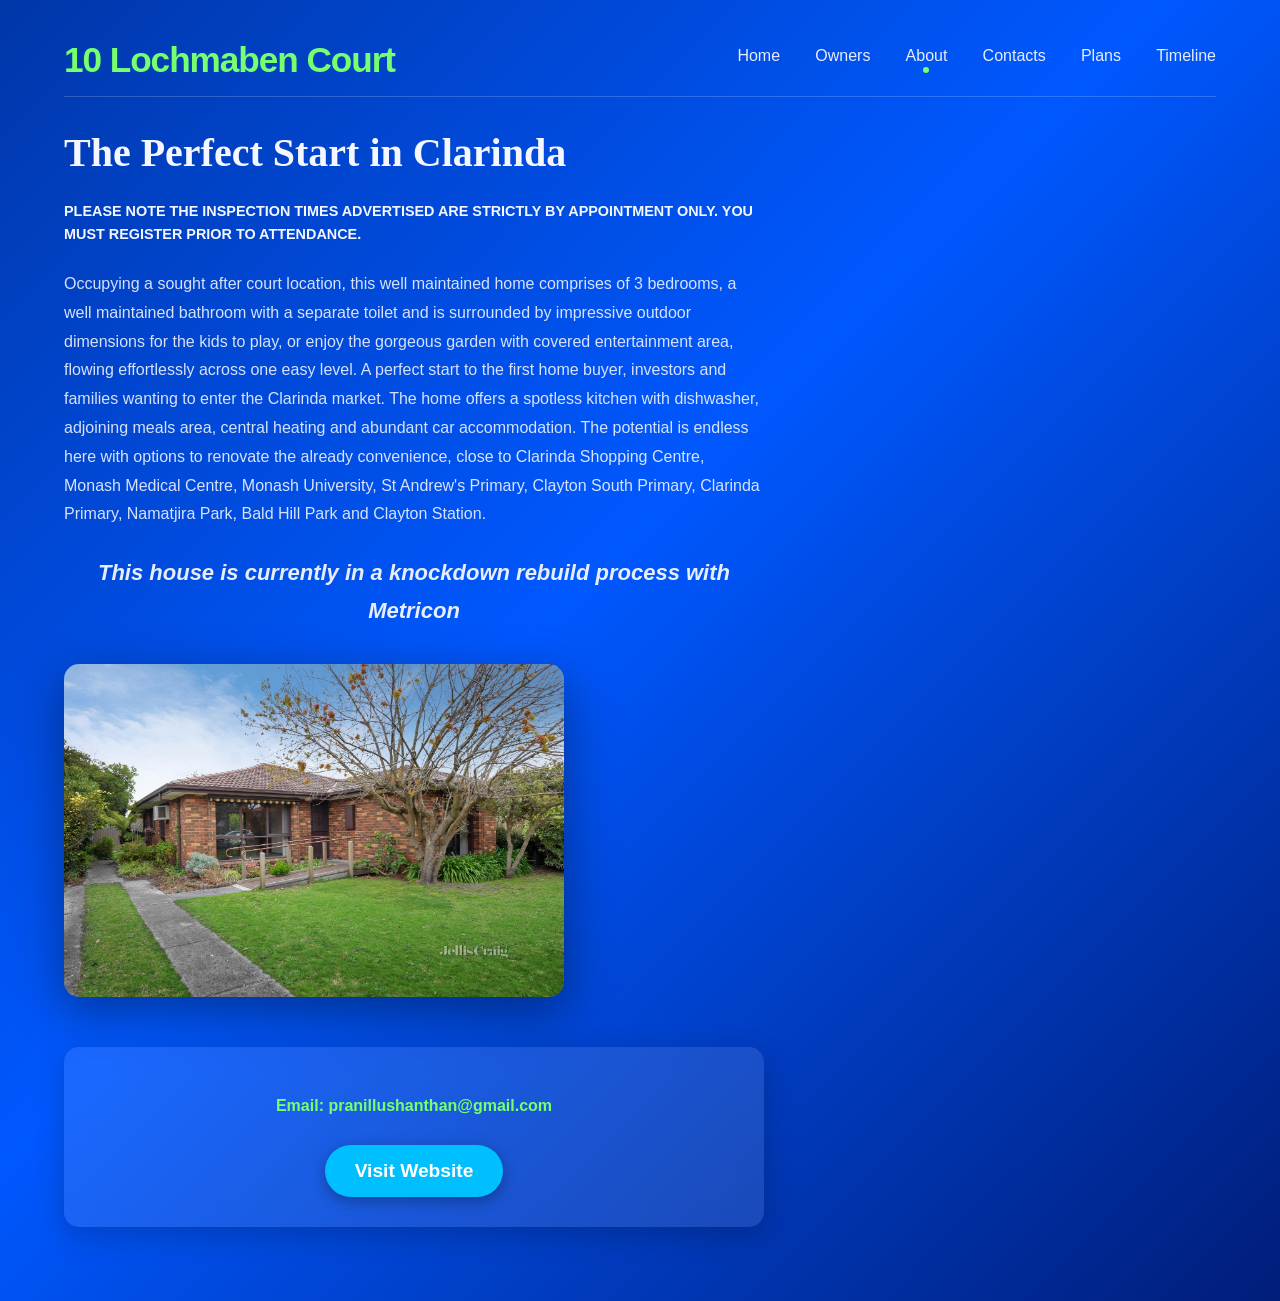
==== about.html @ 0188721f "Add files via upload" ====
<!doctype html>
<html lang="en">
  <head>
    <meta charset="UTF-8" />
    <meta name="viewport" content="width=device-width, initial-scale=1.0" />
    <title>About - 10 Lochmaben Court</title>
    <link rel="stylesheet" href="style.css" />
  </head>
  <body>
    <div class="main">
      <!-- Navigation Bar Section -->
      <header class="navbar">
        <div class="icon">
          <h1 class="title">10 Lochmaben Court</h1>
        </div>

        <nav class="menu">
          <ul>
            <li><a href="index.html">Home</a></li>
            <li><a href="Owners.html">Owners</a></li>
            <!-- The active class must be here on the About page -->
            <li class="active"><a href="about.html">About</a></li>
            <li><a href="Contact.html">Contacts</a></li>
            <li><a href="Plans.html">Plans</a></li>
            <li><a href="Timeline.html">Timeline</a></li>
          </ul>
        </nav>
      </header>

      <!-- Listing Block Summary -->
      <div class="property-listing">
        <h2 class="property-title">The Perfect Start in Clarinda</h2>
        <p class="property-note">
          PLEASE NOTE THE INSPECTION TIMES ADVERTISED ARE STRICTLY BY
          APPOINTMENT ONLY. YOU MUST REGISTER PRIOR TO ATTENDANCE.
        </p>
        <p class="property-description">
          Occupying a sought after court location, this well maintained home
          comprises of 3 bedrooms, a well maintained bathroom with a separate
          toilet and is surrounded by impressive outdoor dimensions for the kids
          to play, or enjoy the gorgeous garden with covered entertainment area,
          flowing effortlessly across one easy level. A perfect start to the
          first home buyer, investors and families wanting to enter the Clarinda
          market. The home offers a spotless kitchen with dishwasher, adjoining
          meals area, central heating and abundant car accommodation. The
          potential is endless here with options to renovate the already
          convenience, close to Clarinda Shopping Centre, Monash Medical Centre,
          Monash University, St Andrew's Primary, Clayton South Primary,
          Clarinda Primary, Namatjira Park, Bald Hill Park and Clayton Station.
        </p>

        <p class="subtitle">
          <em>
            <strong
              >This house is currently in a knockdown rebuild process with
              Metricon</strong
            >
          </em>
        </p>

        <img
          src="home 3.jpg"
          class="image"
          alt="10 Lochmaben Court Property Overview View"
          sizes="(max-width: 768px) 100vw, 700px"
          srcset="home 3.jpg 700w, home 3.jpg 1400w"
        />

        <div class="contact-card">
    <div class="addresses">

    </div>
    <p class="email">
        <strong>Email:</strong> <a href="mailto:pranillushanthan@gmail.com">pranillushanthan@gmail.com</a>
    </p>
    <div class="button-container">
        <a href="Website.html" class="visit-website">Visit Website</a>
    </div>
</div>
              </p>
  </body>
</html>
---- style.css ----
* {
  margin: 0;
  padding: 0;
  box-sizing: border-box;
}

body {
  min-height: 100vh;
  background: linear-gradient(135deg, #0037a9 0%, #0058ff 45%, #001d7a 100%);
  color: #f4f7ff;
  font-family: "Segoe UI", Tahoma, Geneva, Verdana, sans-serif;
}

img {
  border-radius: 15px;
  width: 100%;
  max-width: 500px;
  height: auto;
  display: block;
  box-shadow: 0 15px 50px rgba(0, 0, 0, 0.4);
}

.main {
  max-width: 1200px;
  margin: 0 auto;
  padding: 1.5rem;
}

.navbar {
  display: flex;
  align-items: center;
  justify-content: space-between;
  gap: 2rem;
  padding: 1rem 0;
  border-bottom: 1px solid rgba(255, 255, 255, 0.18);
}

.title {
  font-size: clamp(2.2rem, 2.5vw, 4rem);
  color: #76ff6e;
  letter-spacing: -0.03em;
  margin: 0;
}

.menu ul {
  list-style: none;
  display: flex;
  gap: 2.2rem;
  margin: 0;
  padding: 0;
}

.menu ul li {
  position: relative;
  padding-bottom: 0.5rem;
}

.menu ul li a {
  color: rgba(255, 255, 255, 0.9);
  text-decoration: none;
  font-size: 1rem;
  display: inline-block;
  transition:
    color 0.25s ease,
    transform 0.25s ease;
}

.menu ul li a:hover {
  color: #00f7ff;
  transform: translateY(-1px);
}

.menu ul li.active::after {
  content: "";
  position: absolute;
  bottom: 0;
  left: 50%;
  transform: translateX(-50%);
  width: 6px;
  height: 6px;
  background-color: #76ff6e;
  border-radius: 50%;
}

.hero {
  margin-top: 3rem;
  padding: 3rem 2.5rem;
  background: rgba(108, 155, 99, 0.95);
  border: 1px solid rgba(255, 255, 255, 0.2);
  border-radius: 2rem;
  -webkit-backdrop-filter: blur(14px);
  backdrop-filter: blur(14px);
  box-shadow: 0 28px 80px rgba(0, 0, 0, 0.18);

  display: flex;
  flex-direction: column;
  align-items: center;
  justify-content: center;

  text-align: center;
}

.eyebrow {
  font-size: 0.85rem;
  letter-spacing: 0.22em;
  text-transform: uppercase;
  color: #c1d7ff;
  margin-bottom: 1rem;
}

.hero h2 {
  width: 100%;
  font-size: clamp(2rem, 3vw, 3rem);
  line-height: 1.3;
  font-weight: 700;
  color: #ffffff;
  margin: 0 auto 1.5rem;
  text-align: center;
}

.subtitle {
  max-width: 750px;
  margin: 0 auto 2rem;
  font-size: 1.35rem;
  line-height: 1.7;
  color: rgba(255, 255, 255, 0.9);
  text-align: center;
}

.primary-btn {
  display: inline-block;
  padding: 1rem 2rem;
  background: #001ee3;
  color: #ffffff;
  text-decoration: none;
  font-weight: 700;
  border-radius: 999px;
  transition: all 0.3s ease;
}

.primary-btn:hover {
  background: #1446ff;
  transform: translateY(-2px);
}

@media (max-width: 768px) {
  .hero {
    padding: 2rem 1.5rem;
  }

  .hero h2 {
    font-size: 2rem;
  }

  .subtitle {
    font-size: 1.1rem;
  }

  .primary-btn {
    width: 100%;
    text-align: center;
  }
}

.eyebrow {
  margin-bottom: 1rem;
  font-size: 0.85rem;
  letter-spacing: 0.22em;
  text-transform: uppercase;
  color: #c1d7ff;
}

.hero h2 {
  font-size: clamp(1.8rem, 3vw, 2.6rem);
  line-height: 1.3;
  font-weight: 600;
  margin-bottom: 1.5rem;
  max-width: 850px;
  color: #ffffff;
}

.subtitle {
  font-size: 22px;
  line-height: 1.7;
  color: rgba(255, 255, 255, 0.9);
  max-width: 700px;
  margin: 25px auto 35px;
  text-align: center;
  font-weight: 400;
}

@media (max-width: 768px) {
  .subtitle {
    font-size: 18px;
    padding: 0 20px;
    line-height: 1.6;
  }
}

.primary-btn {
  display: inline-block;
  padding: 1rem 1.8rem;
  border-radius: 999px;
  background: #001ee3;
  color: #ffffff;
  text-decoration: none;
  font-weight: 700;
  box-shadow: 0 18px 40px rgba(0, 0, 0, 0.2);
  transition:
    transform 0.25s ease,
    background-color 0.25s ease;
}

.primary-btn:hover {
  transform: translateY(-2px);
  background-color: #1446ff;
}

.emails {
  list-style: disc;
  margin-top: 2rem;
  padding: 2rem;
  max-width: 600px;
  margin-left: 0;
  margin-right: auto;
}

.emails li {
  margin: 1rem 0;
  font-size: 1.1rem;
}

.emails li a {
  color: #76ff6e;
  text-decoration: none;
  transition: color 0.25s ease;
}

.emails li a:hover {
  color: #ffffff;
  text-decoration: underline;
}

.property-listing {
  margin: 2rem 0;
  max-width: 700px;
}

.property-title {
  font-family: Georgia, serif;
  font-size: 2.5rem;
  color: #f4f7ff;
  margin: 1.5rem 0;
}

.property-note {
  font-size: 0.9rem;
  font-weight: bold;
  color: #f4f7ff;
  margin-bottom: 1.5rem;
  line-height: 1.6;
}

.property-description {
  font-size: 1rem;
  color: rgba(244, 247, 255, 0.88);
  line-height: 1.8;
  margin-bottom: 1rem;
}

.read-more {
  color: #76ff6e;
  text-decoration: underline;
  cursor: pointer;
  transition: color 0.25s ease;
}

.read-more:hover {
  color: #ffffff;
}

.owners-title {
  font-size: 2rem;
  color: #76ff6e;
  margin: 2rem 0 1.5rem 0;
}

.owners-list {
  list-style: none;
  padding: 2rem;
  max-width: 400px;
}

.owners-list li {
  font-size: 1.2rem;
  color: rgba(244, 247, 255, 0.9);
  margin: 0.8rem 0;
  padding-left: 2rem;
  position: relative;
}

.owners-list li:before {
  content: "•";
  color: #76ff6e;
  position: absolute;
  left: 0;
  font-size: 1.5rem;
}

.image {
  position: relative;
  width: 100%;
  max-width: 500px;
  display: block;
}

.image-gallery {
  margin: 0 auto;
  transform: translateY(-60px);
}

.vertical-divider {
  width: 2px;
  height: 280px;
  background-color: rgba(255, 255, 255, 0.6);
  flex-shrink: 0;
}

/* NEW: Layout styles for the under-image horizontal lines and point intersection */
.horizontal-divider-wrap {
  display: flex;
  align-items: center;
  justify-content: center;
  max-width: 1080px; /* Matches exact visual boundaries of both images */
  margin: 0 auto 4rem auto;
  padding: 0 10px;
}

.divider-line {
  flex: 1;
  height: 2px;
  background-color: rgba(255, 255, 255, 0.6);
}

.divider-point {
  width: 10px;
  height: 10px;
  background-color: #76ff6e;
  border-radius: 50%;
  margin: 0 2px; /* Aligns with the center axis of the vertical divider block */
  box-shadow: 0 0 12px rgba(118, 255, 110, 0.8);
}

.rebuild-section {
  margin: 4rem 0;
  padding: 2rem 0;
}

.rebuild-title {
  font-size: 2.5rem;
  color: #76ff6e;
  text-align: center;
  margin-bottom: 3rem;
}

.timeline-container {
  display: grid;
  grid-template-columns: 1fr 1fr;
  gap: 3rem;
  max-width: 1000px;
}

.timeline-column {
  position: relative;
}

.timeline-column::before {
  content: "";
  position: absolute;
  left: 15px;
  top: 0;
  bottom: 0;
  width: 3px;
  background: linear-gradient(180deg, #76ff6e, #0058ff);
}

.timeline-item {
  display: flex;
  gap: 1.5rem;
  margin-bottom: 2rem;
  position: relative;
}

.timeline-marker {
  width: 35px;
  height: 35px;
  background: #76ff6e;
  border: 3px solid #0037a9;
  border-radius: 50%;
  position: relative;
  z-index: 2;
  flex-shrink: 0;
  margin-top: 0.5rem;
}

.timeline-content {
  padding-left: 1rem;
}

.timeline-phase {
  font-size: 1.1rem;
  color: #f4f7ff;
  margin-bottom: 0.3rem;
}

.timeline-date {
  color: #76ff6e;
  font-size: 0.95rem;
  font-weight: bold;
}

.photos-column {
  display: flex;
  flex-direction: column;
  gap: 2.5rem;
  justify-content: center;
}

.drag-drop-zone {
  border: 3px dashed #76ff6e;
  border-radius: 15px;
  padding: 3rem 2rem;
  text-align: center;
  cursor: pointer;
  transition: all 0.3s ease;
  background: rgba(118, 255, 110, 0.05);
}

.drag-drop-zone:hover {
  border-color: #ffffff;
  background: rgba(118, 255, 110, 0.1);
  transform: scale(1.02);
}

.drag-drop-zone.drag-over {
  border-color: #ffffff;
  background: rgba(118, 255, 110, 0.15);
  box-shadow: 0 0 20px rgba(118, 255, 110, 0.3);
}

.drop-icon {
  width: 60px;
  height: 60px;
  color: #76ff6e;
  margin: 0 auto 1rem;
}

.drop-text {
  color: #f4f7ff;
  font-size: 1.2rem;
  font-weight: bold;
  margin-bottom: 0.5rem;
}

.drop-subtext {
  color: rgba(244, 247, 255, 0.7);
  font-size: 0.9rem;
}

.file-input {
  display: none;
}

.preview-image {
  width: 100%;
  max-width: 400px;
  border-radius: 15px;
  box-shadow: 0 10px 30px rgba(0, 0, 0, 0.3);
  border: 2px solid #76ff6e;
  height: auto;
}

.phase-photo {
  text-align: center;
}

.phase-image {
  width: 100%;
  max-width: 400px;
  border-radius: 15px;
  box-shadow: 0 10px 30px rgba(0, 0, 0, 0.3);
  border: 2px solid #76ff6e;
  height: auto;
}

.phase-caption {
  color: rgba(244, 247, 255, 0.88);
  margin-top: 1rem;
  font-size: 0.95rem;
}

.Tell {
  color: #00ffff !important;
  font-size: clamp(1.1rem, 2vw, 1.8rem);
  margin-top: 1.5rem;
}

@media (max-width: 768px) {
  .navbar {
    flex-direction: column;
    align-items: center;
    text-align: center;
    gap: 1rem;
  }

  .menu ul {
    gap: 1.25rem;
  }

  .hero {
    padding: 2rem 1.5rem;
    margin-top: 2rem;
  }

  .hero h2 {
    font-size: 1.65rem !important;
    line-height: 1.25;
    word-break: keep-all;
  }

  .property-title {
    font-size: 1.8rem;
    text-align: center;
  }

  .property-note {
    font-size: 0.85rem;
    text-align: center;
  }

  .image-gallery {
    flex-direction: column;
    align-items: center;
    justify-content: center;
    gap: 1.5rem;
  }

  .vertical-divider {
    width: 6px;
    height: 6px;
    border-radius: 50%;
    background-color: #76ff6e;
  }

  /* MODIFIED: Hides the text horizontal layout rule container wrap on small mobile devices to clean up display clutter */
  .horizontal-divider-wrap {
    display: none;
  }

  .image {
    margin: 0 auto !important;
    width: 100% !important;
  }

  .timeline-container {
    grid-template-columns: 1fr;
    gap: 2rem;
  }

  .rebuild-title {
    font-size: 2rem;
  }

  .primary-btn {
    display: block;
    text-align: center;
    width: 100%;
  }
}

@media (max-width: 768px) {
  .image-gallery {
    flex-direction: column;
    gap: 2rem;
  }

  img,
  .phase-image {
    max-width: 100%;
    height: auto;
  }

  .hero,
  .rebuild-section {
    padding-left: 1rem;
    padding-right: 1rem;
  }
}

.words {
  width: 50%;
  text-align: center;
  margin-top: -25px;
  font-size: xx-large;
  font-weight: bolder;
  color: #76ff6e;
  margin-right: auto;
}

.word {
  top: 5px;
  width: 50px;
  text-align: center;
  margin-top: -25px;
  font-size: xx-large;
  font-weight: bolder;
  color: #ff0000;
  margin-bottom: 90px;
}

.before-after-container {
  display: flex;
  justify-content: center;
  gap: 3rem;
  margin-top: 20px;
}

.before-section,
.after-section {
  text-align: center;
  flex: 1;
  max-width: 450px;
}

.before-section img,
.after-section img {
  width: 100%;
  height: auto;
  border-radius: 15px;
  margin-bottom: 15px;
}

.before-section h3,
.after-section h3 {
  font-size: 32px;
  font-weight: bold;
  color: #00ff00;
  margin: 0;
}

.timeline-line {
  width: 2px;
  height: 200px;
  background: linear-gradient(to bottom, #00ff00, #ffff00);
  position: relative;
  margin-bottom: 15px;
}

.timeline-dot {
  width: 20px;
  height: 20px;
  background: #00ff00;
  border-radius: 50%;
  position: absolute;
  bottom: -10px;
  left: 50%;
  transform: translateX(-50%);
}

.vertical-divider,
.horizontal-divider-wrap,
.divider-line,
.divider-point {
  display: none;
}

.timeline-line,
.timeline-dot {
  display: none;
}

.image-grid {
  display: grid;
  grid-template-columns: repeat(auto-fit, minmax(150px, 1fr));
  gap: 20px; /* Space between images */
}

.image-item {
  position: relative;
  width: 100%;
  padding-top: 100%; /* Keeps the aspect ratio square */
  overflow: hidden;
  border-radius: 10px; /* Optional: for rounded corners */
}

.image-item img {
  position: absolute;
  top: 0;
  left: 0;
  width: 100%;
  height: 100%;
  object-fit: cover;
}

body {
  background: linear-gradient(135deg, #0037a9 0%, #0058ff 45%, #001d7a 100%);
}

.contact-card {
  max-width: 800px;
  margin: 50px auto;
  background: rgba(255, 255, 255, 0.1);
  border-radius: 15px;
  padding: 30px;
  box-shadow: 0 8px 30px rgba(0, 0, 0, 0.2);
  -webkit-backdrop-filter: blur(10px);
  backdrop-filter: blur(10px);
}

.contact-header {
  text-align: center;
  margin-bottom: 25px;
}

.contact-header .logo {
  width: 100px;
  height: auto;
  margin-bottom: 15px;
}

.contact-header h1 {
  font-size: 2rem;
  color: #76ff6e;
  margin: 0;
}

.address {
  text-align: center;
  margin-bottom: 20px;
  color: #f4f7ff;
  font-size: 1.1rem;
}

.email,
.website {
  text-align: center;
  margin: 10px 0;
  color: #f4f7ff;
}

.email a,
.website a {
  color: #76ff6e;
  text-decoration: none;
  font-weight: bold;
}

.website a {
  background: #001ee3;
  padding: 10px 20px;
  border-radius: 25px;
  color: #ffffff;
  transition: background 0.3s;
}

.website a:hover {
  background: #1446ff;
}

.contact-info {
  display: flex;
  justify-content: space-around;
  flex-wrap: wrap;
  margin-top: 30px;
}

.contact-person {
  background: rgba(255, 255, 255, 0.15);
  padding: 20px;
  border-radius: 10px;
  margin: 10px;
  flex: 1;
  max-width: 300px;
  text-align: center;
  box-shadow: 0 4px 20px rgba(0, 0, 0, 0.15);
}

.contact-person h3 {
  color: #76ff6e;
  margin-bottom: 5px;
}

.contact-person .role {
  font-size: 1rem;
  color: #c1d7ff;
  margin-bottom: 10px;
}

.contact-person p {
  margin: 5px 0;
  color: #f4f7ff;
}

.contact-person a {
  color: #76ff6e;
  text-decoration: none;
  font-weight: bold;
}

@media (max-width: 768px) {
  .contact-info {
    flex-direction: column;
    align-items: center;
  }
}

.timeline-page {
  max-width: 1000px;
  margin: 40px auto;
}
.heading {
  text-align: center;
  margin-bottom: 40px;
}
.heading h2 {
  font-size: 3rem;
  color: #76ff6e;
}
.heading p {
  font-size: 1.2rem;
}
.step {
  display: flex;
  gap: 30px;
  align-items: center;
  background: rgba(255, 255, 255, 0.08);
  -webkit-backdrop-filter: blur(10px);
  backdrop-filter: blur(10px);
  border-radius: 25px;
  padding: 25px;
  margin: 30px 0;
  border-left: 6px solid #76ff6e;
  box-shadow: 0 15px 40px rgba(0, 0, 0, 0.25);
  transition: 0.3s;
}
.step:hover {
  transform: translateY(-6px);
}
.badge {
  width: 60px;
  height: 60px;
  border-radius: 50%;
  background: #76ff6e;
  color: #0037a9;
  font-size: 28px;
  font-weight: bold;
  display: flex;
  align-items: center;
  justify-content: center;
}
.info {
  flex: 1;
}
.info h3 {
  margin: 0;
  color: #fff;
  font-size: 2rem;
}
.date {
  color: #76ff6e;
  font-weight: bold;
}
.info p {
  line-height: 1.6;
}
.photo img {
  width: 360px;
  max-width: 100%;
  border-radius: 18px;
  border: 3px solid #76ff6e;
}
@media (max-width: 800px) {
  .step {
    flex-direction: column;
  }
  .photo img {
    width: 100%;
  }
}

.contact-card {
  max-width: 800px;
  margin: 50px auto;
  background: rgba(255, 255, 255, 0.1);
  border-radius: 15px;
  padding: 30px;
  box-shadow: 0 8px 30px rgba(0, 0, 0, 0.2);
  text-align: center; /* Center the text and elements inside */
}

.addresses {
  margin-bottom: 20px;
  color: #f4f7ff;
}

.email {
  margin-bottom: 20px;
  color: #76ff6e;
}

.button-container {
  margin-top: 30px; /* Space between email and button */
}

.visit-website {
  display: inline-block;
  background: #00bfff;
  color: #fff;
  padding: 15px 30px;
  border-radius: 30px;
  text-decoration: none;
  font-weight: bold;
  font-size: 1.2rem;
  box-shadow: 0 4px 15px rgba(0, 0, 0, 0.3);
  transition:
    background 0.3s,
    transform 0.3s;
}

.visit-website:hover {
  background: #007acc;
  transform: scale(1.05);
}

.parent-container {
  display: flex;
  flex-direction: column; /* Stacks text items and button vertically */
  align-items: center; /* Keeps everything aligned in the center */
  gap: 16px; /* Maintains safe spacing between the elements */
}
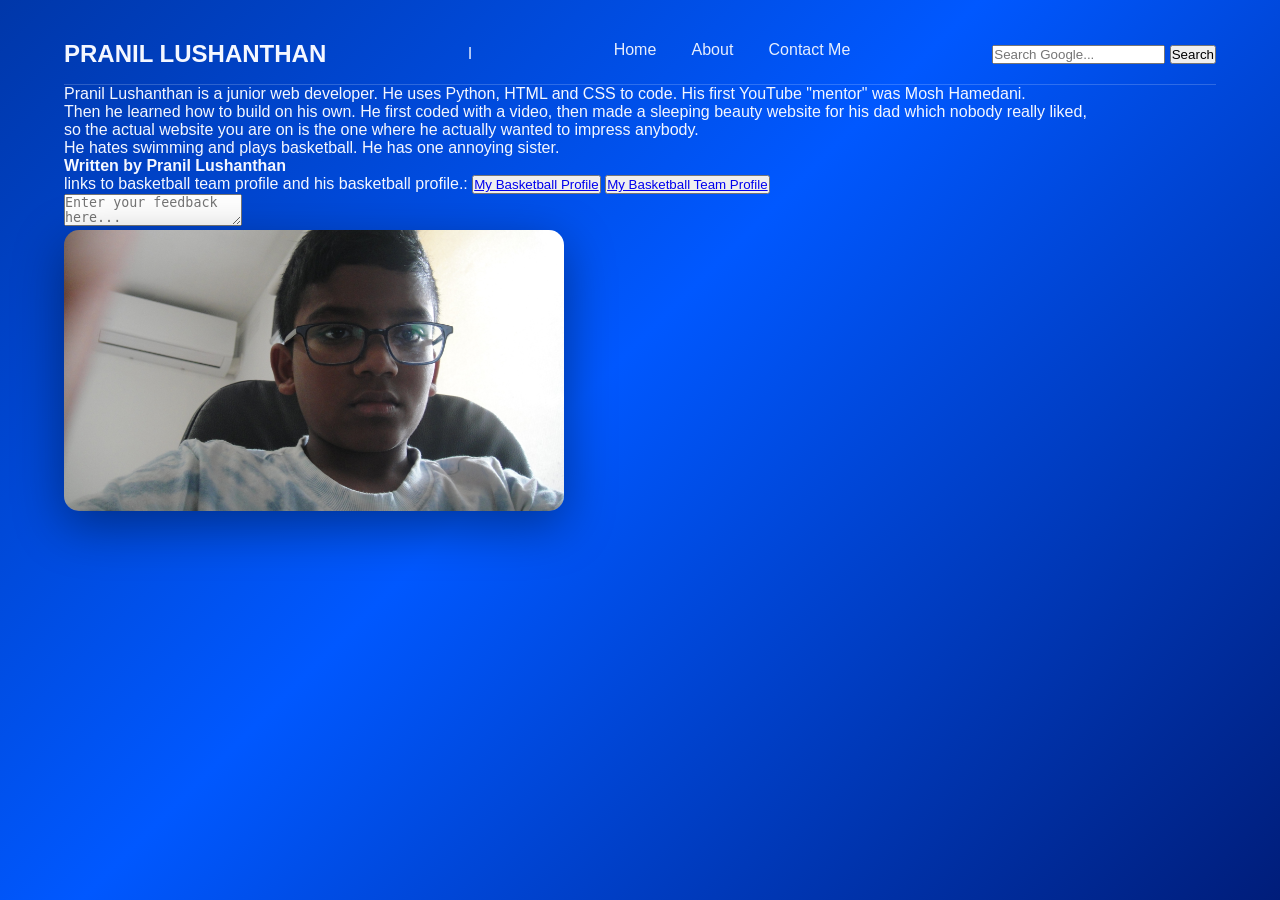
==== commit 66339f5d: "Add files via upload" ====
--- a/about.html
+++ b/about.html
@@ -3,80 +3,60 @@
   <head>
     <meta charset="UTF-8" />
     <meta name="viewport" content="width=device-width, initial-scale=1.0" />
-    <title>About - 10 Lochmaben Court</title>
     <link rel="stylesheet" href="style.css" />
+    <script src="script.js" defer></script>
+
+    <title>About me</title>
   </head>
   <body>
     <div class="main">
-      <!-- Navigation Bar Section -->
-      <header class="navbar">
+      <!-- Navigation Bar -->
+      <div class="navbar">
         <div class="icon">
-          <h1 class="title">10 Lochmaben Court</h1>
+          <h2 class="logo">PRANIL LUSHANTHAN</h2>
+        </div>l
+
+        <div class="menu">
+          <ul>
+            <li><a href="Website.html">Home</a></li>
+            <li><a href="about.html">About</a></li>
+            <li><a href="mailto:pranillushanthan@gmail.com" onclick="confirmEmail()">Contact Me</a></li>
+          </ul>
         </div>
 
-        <nav class="menu">
-          <ul>
-            <li><a href="index.html">Home</a></li>
-            <li><a href="Owners.html">Owners</a></li>
-            <!-- The active class must be here on the About page -->
-            <li class="active"><a href="about.html">About</a></li>
-            <li><a href="Contact.html">Contacts</a></li>
-            <li><a href="Plans.html">Plans</a></li>
-            <li><a href="Timeline.html">Timeline</a></li>
-          </ul>
-        </nav>
-      </header>
+        <div class="search">
+          <form action="https://google.com" method="get" class="search-form" target="_blank">
+            <input class="srch" type="search" name="q" placeholder="Search Google..." required />
+            <button type="submit" class="btn">Search</button>
+          </form>
+        </div>
+      </div>
 
-      <!-- Listing Block Summary -->
-      <div class="property-listing">
-        <h2 class="property-title">The Perfect Start in Clarinda</h2>
-        <p class="property-note">
-          PLEASE NOTE THE INSPECTION TIMES ADVERTISED ARE STRICTLY BY
-          APPOINTMENT ONLY. YOU MUST REGISTER PRIOR TO ATTENDANCE.
-        </p>
-        <p class="property-description">
-          Occupying a sought after court location, this well maintained home
-          comprises of 3 bedrooms, a well maintained bathroom with a separate
-          toilet and is surrounded by impressive outdoor dimensions for the kids
-          to play, or enjoy the gorgeous garden with covered entertainment area,
-          flowing effortlessly across one easy level. A perfect start to the
-          first home buyer, investors and families wanting to enter the Clarinda
-          market. The home offers a spotless kitchen with dishwasher, adjoining
-          meals area, central heating and abundant car accommodation. The
-          potential is endless here with options to renovate the already
-          convenience, close to Clarinda Shopping Centre, Monash Medical Centre,
-          Monash University, St Andrew's Primary, Clayton South Primary,
-          Clarinda Primary, Namatjira Park, Bald Hill Park and Clayton Station.
+
+      <div class="content">
+        <p class="truth">
+          Pranil Lushanthan is a junior web developer. He uses Python, HTML and
+          CSS to code. His first YouTube "mentor" was Mosh Hamedani.<br />
+          Then he learned how to build on his own. He first coded with a video,
+          then made a sleeping beauty website for his dad which nobody really liked,<br>
+          so the actual website you are on is the one where he actually wanted to impress anybody. <br />
+          He hates swimming and plays basketball. He has one annoying sister.<br />
+          
+          <strong class="name">Written by Pranil Lushanthan</strong>
         </p>
 
-        <p class="subtitle">
-          <em>
-            <strong
-              >This house is currently in a knockdown rebuild process with
-              Metricon</strong
-            >
-          </em>
+        <p class="other">links to basketball team profile and his basketball profile.:
+        <button><a class="other"href="https://www.playhq.com/public/profile/50b9796d-6892-4e1c-b30b-3544bc44e6e7/statistics?tenant=basketball-victoria" target="_blank">My Basketball Profile</a></button>
+        <button><a class="othef" href="https://www.playhq.com/basketball-victoria/org/oakleigh-raptors-basketball-club/a932ffba/victorian-oral-and-facial-surgeons-junior-domestic-u8-u20-winter-2026/teams/raptors-u12-boys-paul/29c2c15c" target="_blank">My Basketball Team Profile</a></button>
         </p>
 
-        <img
-          src="home 3.jpg"
-          class="image"
-          alt="10 Lochmaben Court Property Overview View"
-          sizes="(max-width: 768px) 100vw, 700px"
-          srcset="home 3.jpg 700w, home 3.jpg 1400w"
-        />
+        <textarea class="feedback" name="feedback" id="feedback" placeholder="Enter your feedback here..."></textarea>
 
-        <div class="contact-card">
-    <div class="addresses">
+        <img class="image" src="DSC03876.JPG" alt="This is Pranil Lushanthan" />
+      </div>
+    </div>
 
-    </div>
-    <p class="email">
-        <strong>Email:</strong> <a href="mailto:pranillushanthan@gmail.com">pranillushanthan@gmail.com</a>
-    </p>
-    <div class="button-container">
-        <a href="Website.html" class="visit-website">Visit Website</a>
-    </div>
-</div>
-              </p>
   </body>
-</html>
+</html
+
+
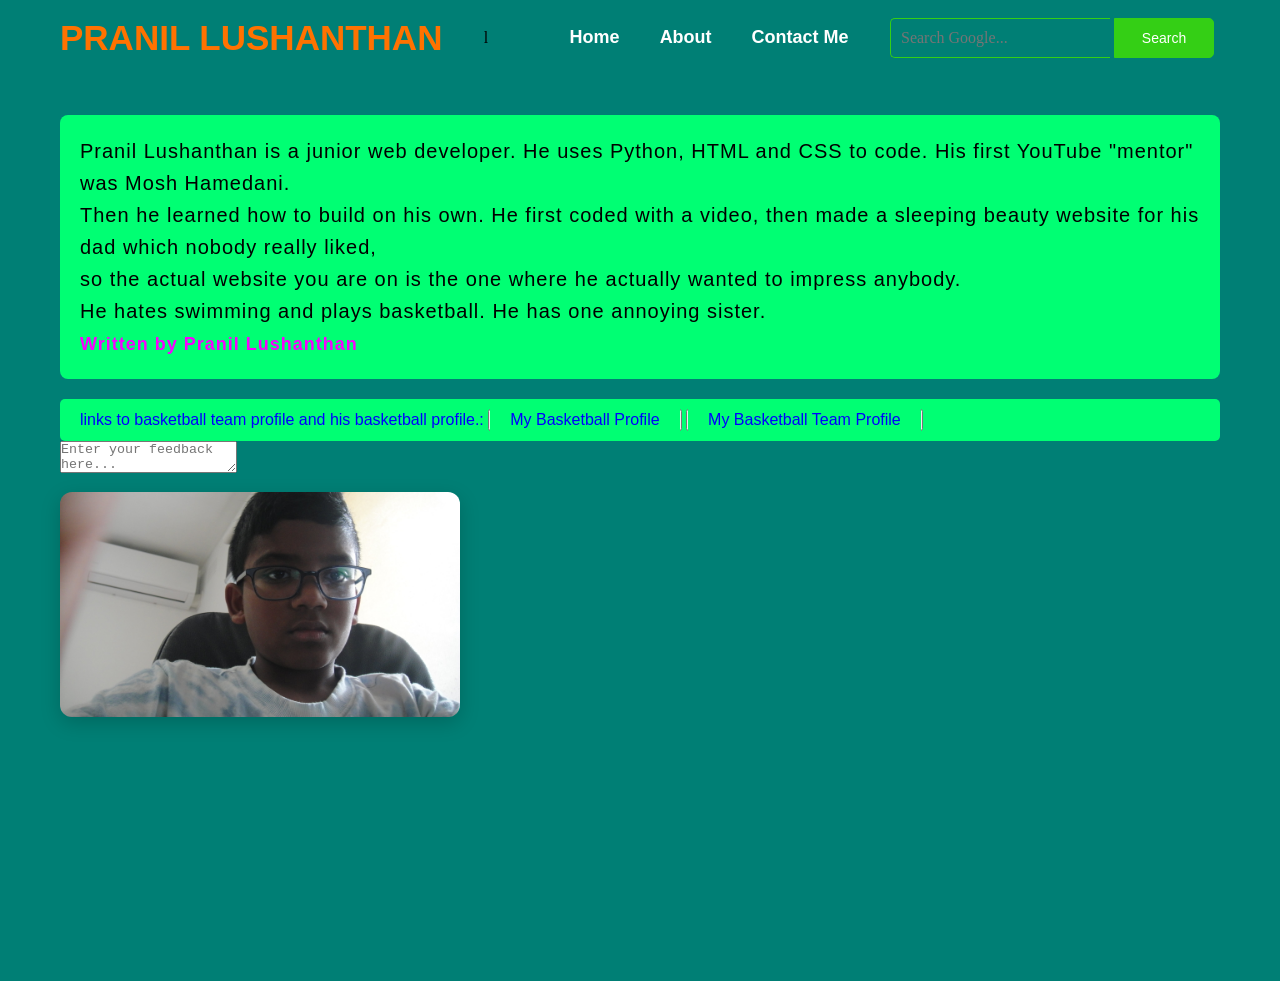
==== commit 305a9185: "Update about.html" ====
--- a/about.html
+++ b/about.html
@@ -3,7 +3,7 @@
   <head>
     <meta charset="UTF-8" />
     <meta name="viewport" content="width=device-width, initial-scale=1.0" />
-    <link rel="stylesheet" href="style.css" />
+    <link rel="stylesheet" href="Me.css" />
     <script src="script.js" defer></script>
 
     <title>About me</title>
--- a/Me.css
+++ b/Me.css
@@ -0,0 +1,198 @@
+* {
+  margin: 0;
+  padding: 0;
+  box-sizing: border-box;
+}
+
+body {
+  background-color: #00ffea;
+}
+
+.main {
+  position: relative;
+  width: 100%;
+  background:
+    linear-gradient(to top, rgba(0, 0, 0, 0.5) 0%, rgba(0, 0, 0, 0.5) 100%),
+    url(tree.jpg);
+  background-position: center;
+  background-size: cover;
+  min-height: 109vh;
+}
+
+.navbar {
+  width: 100%;
+  max-width: 1200px;
+  height: 75px;
+  margin: 0 auto;
+  padding: 0 20px;
+  display: flex;
+  align-items: center;
+  justify-content: space-between;
+}
+
+.logo {
+  color: #ff7200;
+  font-size: 35px;
+  font-family: Arial, sans-serif;
+  white-space: nowrap;
+}
+
+.menu ul {
+  display: flex;
+  list-style: none;
+}
+
+.menu ul li {
+  margin-left: 40px;
+  font-size: 18px;
+}
+
+.menu ul li a {
+  text-decoration: none;
+  color: #fff;
+  font-family: Arial, sans-serif;
+  font-weight: bold;
+  transition: 0.4s ease-in-out;
+}
+
+.menu ul li a:hover {
+  color: #ff7200;
+}
+
+.search {
+  width: 330px;
+  display: flex;
+  align-items: center;
+}
+
+.srch {
+  font-family: "Times New Roman", serif;
+  width: 220px;
+  height: 40px;
+  background: transparent;
+  border: 1px solid #34cf15;
+  color: #fff;
+  border-right: none;
+  font-size: 16px;
+  padding: 10px;
+  border-bottom-left-radius: 5px;
+  border-top-left-radius: 5px;
+  outline: none;
+}
+
+.search .btn {
+  width: 100px;
+  height: 40px;
+  background: #34cf15;
+  border: 1px solid #34cf15;
+  color: #fff;
+  font-size: 14px;
+  border-bottom-right-radius: 5px;
+  border-top-right-radius: 5px;
+  cursor: pointer;
+}
+
+.truth {
+  background-color: #00ff73;
+  font-family: Cursive, sans-serif;
+  font-size: 20px;
+  line-height: 1.6;
+  letter-spacing: 1px;
+  padding: 20px;
+  border-radius: 8px;
+  margin-bottom: 20px;
+}
+
+.content {
+  max-width: 1200px;
+  margin: 40px auto;
+  padding: 0 20px;
+}
+
+.image {
+  width: 100%;
+  max-width: 400px;
+  height: auto;
+  border-radius: 12px;
+  box-shadow: 0 6px 20px rgba(0, 0, 0, 0.18);
+  display: block;
+  margin-top: 15px;
+}
+
+.name {
+  font-weight: bolder;
+  color: #f700ff;
+  font-size: 18px;
+}
+
+.about-title {
+  font-size: 28px;
+  color: #1100ff;
+  margin-bottom: 15px;
+}
+
+.about-text {
+  font-size: 24px;
+  color: #0008ff;
+  line-height: 1.6;
+}
+
+.second {
+  font-size: 24px;
+  color: #0008ff;
+  line-height: 1.6;
+}
+
+.class {
+  font-size: 24px;
+  color: #0008ff;
+  line-height: 1.6;
+}
+
+.other {
+  background-color: #00ff73;
+  font-size: 16px;
+  font-family: Cursive, sans-serif;
+  color: blue;
+  text-decoration: none;
+  padding: 10px 20px;
+  border-radius: 5px;
+  transition: background-color 0.3s ease;
+}
+
+.other:hover {
+  background-color: #00ffea;
+}
+
+.othef {
+  background-color: #00ff73;
+  font-size: 16px;
+  font-family: Cursive, sans-serif;
+  color: blue;
+  text-decoration: none;
+  padding: 10px 20px;
+  border-radius: 5px;
+  transition: background-color 0.3s ease;
+}
+
+.feedback-section {
+  margin: 40px auto; /* Add space above and center it */
+  text-align: center; /* Center the content inside */
+  max-width: 600px; /* Limit the width so it doesn't stretch too wide */
+}
+
+.feedback-text {
+  width: 100%;
+  height: 100px; /* Adjust height as needed */
+  padding: 10px;
+  font-size: 1rem;
+  border-radius: 10px;
+  border: 1px solid #ccc;
+}
+
+.feedback-image {
+  width: 150px; /* Adjust image size */
+  height: auto;
+  margin-top: 20px; /* Space between textarea and image */
+  border-radius: 10px;
+}
